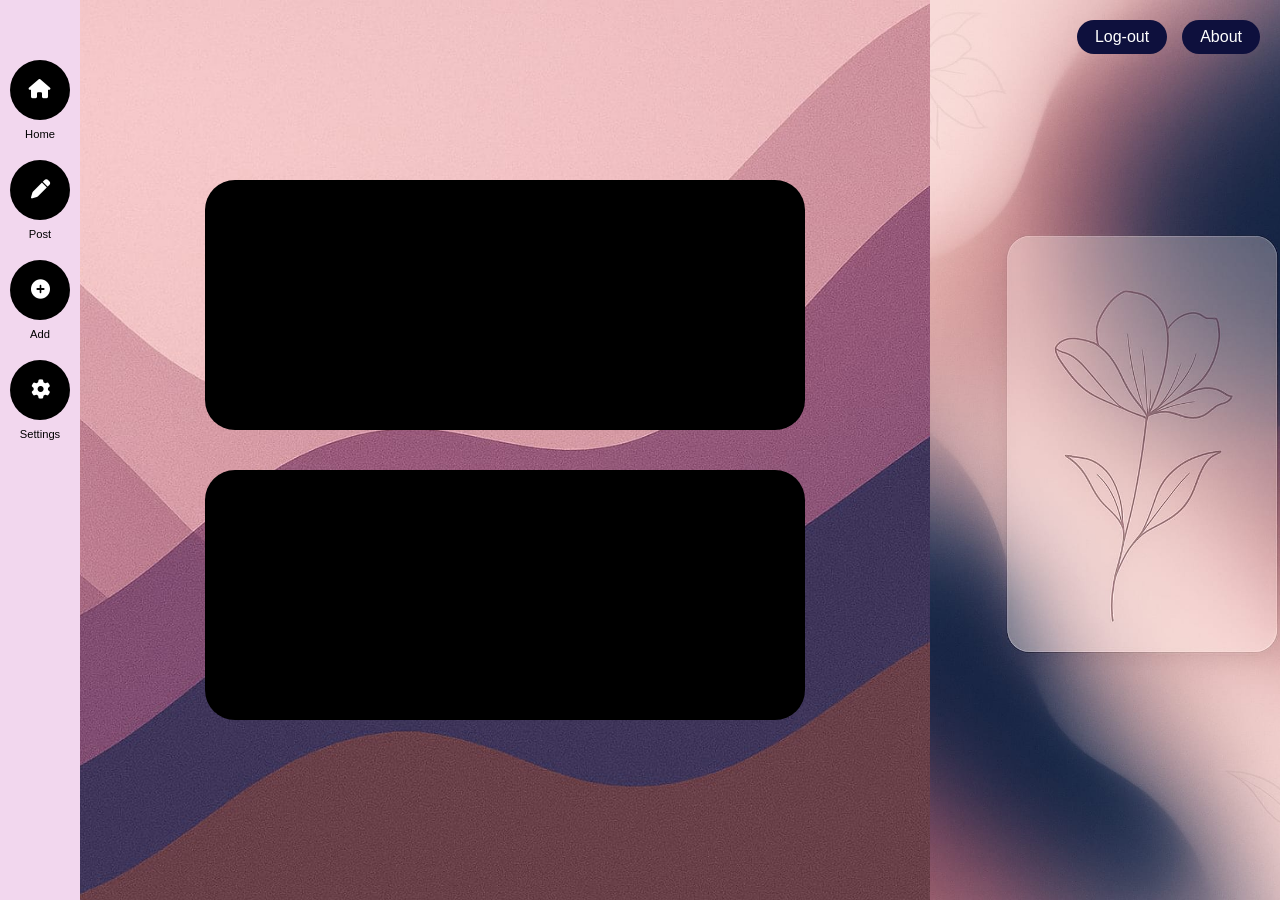
==== home_page.html @ 172fd5a5 "home-page" ====
<!DOCTYPE html>
<html lang="en">
<head>
  <meta charset="UTF-8" />
  <meta name="viewport" content="width=device-width, initial-scale=1.0"/>
  <title>Social Media Page</title>
  <link rel="stylesheet" href="stylehome.css" />
  <link rel="stylesheet" href="https://cdnjs.cloudflare.com/ajax/libs/font-awesome/6.4.0/css/all.min.css">
</head>
<body>
  <div class="container">
    
    <div class="sidebar">
      <button><i class="fas fa-home"></i><span>Home</span></button>
      <button><i class="fas fa-pen"></i><span>Post</span></button>
      <button><i class="fas fa-plus-circle"></i><span>Add</span></button>
      <button><i class="fas fa-cog"></i><span>Settings</span></button>
    </div>


    <div class="main-content">
      <div class="post-box"></div>
      <div class="post-box"></div>
    </div>

  
    <div class="right-panel">
      <div class="top-buttons">
        <button>Log-out</button>
        <button>About</button>
      </div>
      
      
    </div>
  </div>
</body>
</html>
---- stylehome.css ----
* {
  margin: 0;
  padding: 0;
  box-sizing: border-box;
  font-family: 'Segoe UI', sans-serif;
}

body, html {
  height: 100%;
}

.container {
  display: grid;
  grid-template-columns: 80px 1fr 350px;
  height: 100vh;
}


.sidebar {
  background-color: #f2d7ee;
  display: flex;
  flex-direction: column;
  align-items: center;
  gap: 40px;
  padding-top: 60px;
}

.sidebar button {
  background-color: black;
  color: white;
  border: none;
  border-radius: 50%;
  width: 60px;
  height: 60px;
  font-size: 1.2rem;
  cursor: pointer;
  position: relative;
}

.sidebar button span {
  position: absolute;
  bottom: -20px;
  left: 50%;
  transform: translateX(-50%);
  font-size: 0.7rem;
  color: black;
}


.main-content {
  background-image: url("bg2.jpg");
  background-size: cover;
  background-position: center;
  display: flex;
  flex-direction: column;
  justify-content: center;
  align-items: center;
  gap: 40px;
  padding: 60px;
}

.post-box {
  background-color: black;
  width: 600px;
  height: 250px;
  border-radius: 30px;
}


.right-panel {
  background-image: url("bg3.jpg");
  background-size: cover;
  background-position: center;
  position: relative;
  padding: 40px;
  display: flex;
  flex-direction: column;
  justify-content: center;
  align-items: center;
}

.top-buttons {
  position: absolute;
  top: 20px;
  right: 20px;
  display: flex;
  gap: 15px;
}

.top-buttons button {
  background-color: #0e103d;
  color: white;
  border: none;
  border-radius: 25px;
  padding: 8px 18px;
  font-size: 1rem;
  cursor: pointer;
}
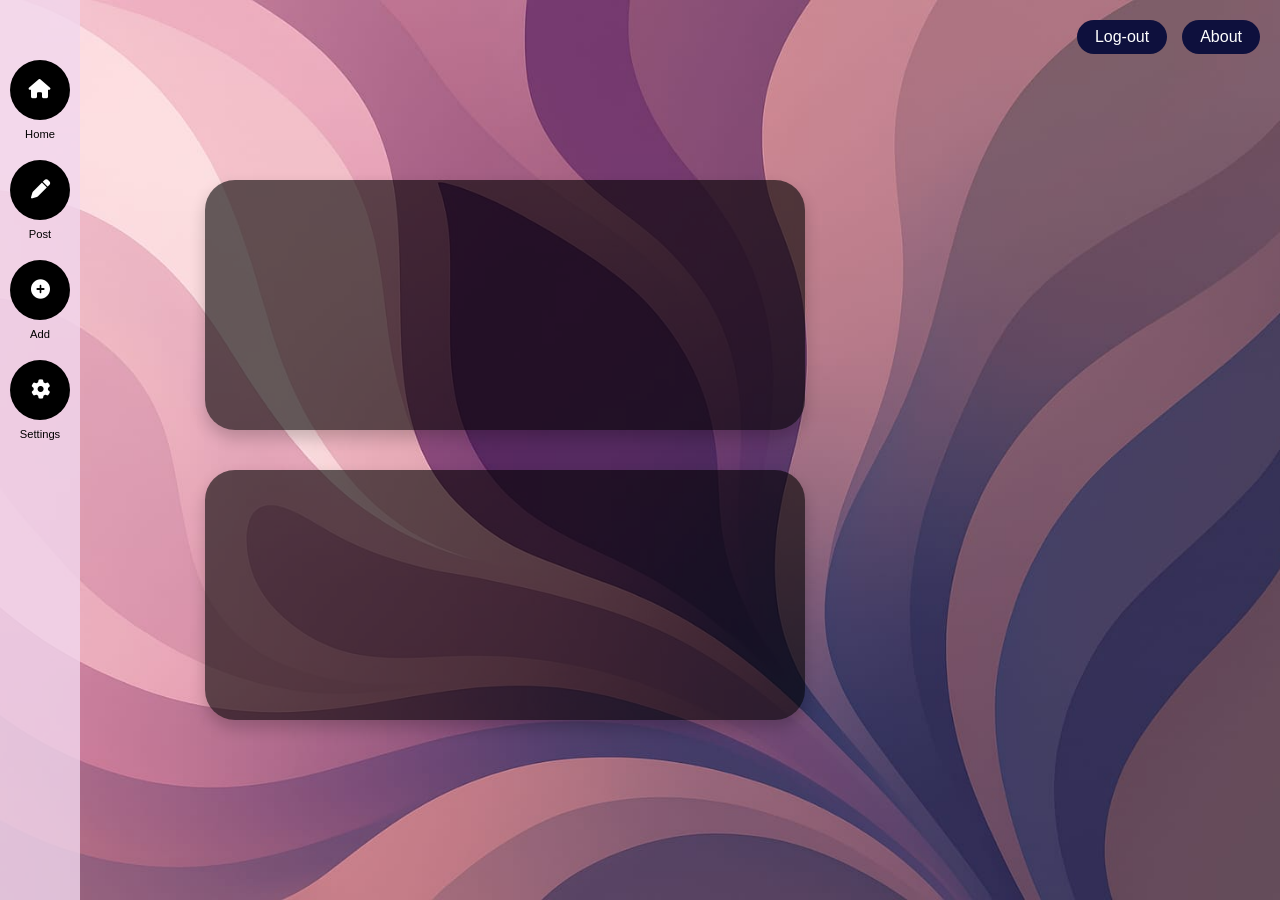
==== commit 567dec3e: "home" ====
--- a/home_page.html
+++ b/home_page.html
@@ -9,29 +9,29 @@
 </head>
 <body>
   <div class="container">
-    
-    <div class="sidebar">
-      <button><i class="fas fa-home"></i><span>Home</span></button>
-      <button><i class="fas fa-pen"></i><span>Post</span></button>
-      <button><i class="fas fa-plus-circle"></i><span>Add</span></button>
-      <button><i class="fas fa-cog"></i><span>Settings</span></button>
-    </div>
 
 
-    <div class="main-content">
-      <div class="post-box"></div>
-      <div class="post-box"></div>
+    <div class="sidebar">
+      <button class="nav-btn"><i class="fas fa-home"></i><span>Home</span></button>
+      <button class="nav-btn"><i class="fas fa-pen"></i><span>Post</span></button>
+      <button class="nav-btn"><i class="fas fa-plus-circle"></i><span>Add</span></button>
+      <button class="nav-btn"><i class="fas fa-cog"></i><span>Settings</span></button>
     </div>
 
   
+    <main class="main-content">
+      <div class="post-box"></div>
+      <div class="post-box"></div>
+    </main>
+
+   
     <div class="right-panel">
       <div class="top-buttons">
-        <button>Log-out</button>
-        <button>About</button>
+        <button class="top-btn">Log-out</button>
+        <button class="top-btn">About</button>
       </div>
-      
-      
     </div>
+
   </div>
 </body>
 </html>
--- a/stylehome.css
+++ b/stylehome.css
@@ -1,3 +1,4 @@
+
 * {
   margin: 0;
   padding: 0;
@@ -5,8 +6,14 @@
   font-family: 'Segoe UI', sans-serif;
 }
 
-body, html {
+html, body {
   height: 100%;
+}
+
+
+body {
+  background: url("images/bg.4.jpg") no-repeat center center fixed;
+  background-size: cover;
 }
 
 .container {
@@ -17,7 +24,7 @@
 
 
 .sidebar {
-  background-color: #f2d7ee;
+  background-color: #f2d7eecc;
   display: flex;
   flex-direction: column;
   align-items: center;
@@ -25,7 +32,7 @@
   padding-top: 60px;
 }
 
-.sidebar button {
+.nav-btn {
   background-color: black;
   color: white;
   border: none;
@@ -35,9 +42,10 @@
   font-size: 1.2rem;
   cursor: pointer;
   position: relative;
+  transition: 0.3s ease;
 }
 
-.sidebar button span {
+.nav-btn span {
   position: absolute;
   bottom: -20px;
   left: 50%;
@@ -46,11 +54,13 @@
   color: black;
 }
 
+.nav-btn:hover {
+  background-color: #665250;
+  transform: scale(1.05);
+}
+
 
 .main-content {
-  background-image: url("bg2.jpg");
-  background-size: cover;
-  background-position: center;
   display: flex;
   flex-direction: column;
   justify-content: center;
@@ -59,18 +69,17 @@
   padding: 60px;
 }
 
+
 .post-box {
-  background-color: black;
+  background-color: rgba(0, 0, 0, 0.6);
   width: 600px;
   height: 250px;
   border-radius: 30px;
+  box-shadow: 0 8px 16px rgba(0, 0, 0, 0.2);
 }
 
 
 .right-panel {
-  background-image: url("bg3.jpg");
-  background-size: cover;
-  background-position: center;
   position: relative;
   padding: 40px;
   display: flex;
@@ -87,17 +96,57 @@
   gap: 15px;
 }
 
-.top-buttons button {
-  background-color: #0e103d;
+.top-btn {
+  background-color: #0E103D;
   color: white;
   border: none;
   border-radius: 25px;
   padding: 8px 18px;
   font-size: 1rem;
   cursor: pointer;
+  transition: 0.3s ease;
 }
 
+.top-btn:hover {
+  background-color: #665250;
+}
+  
 
 
+@media (max-width: 768px) {
+  .container {
+    grid-template-columns: 1fr;
+    grid-template-rows: auto auto auto;
+    height: auto;
+  }
 
+  .sidebar {
+    flex-direction: row;
+    justify-content: space-around;
+    padding: 20px;
+    gap: 20px;
+  }
 
+  .nav-btn span {
+    display: none;
+  }
+
+  .main-content {
+    padding: 30px;
+  }
+
+  .post-box {
+    width: 90%;
+    height: 200px;
+  }
+
+  .right-panel {
+    position: static;
+    padding: 20px;
+  }
+
+  .top-buttons {
+    position: static;
+    justify-content: center;
+  }
+}
